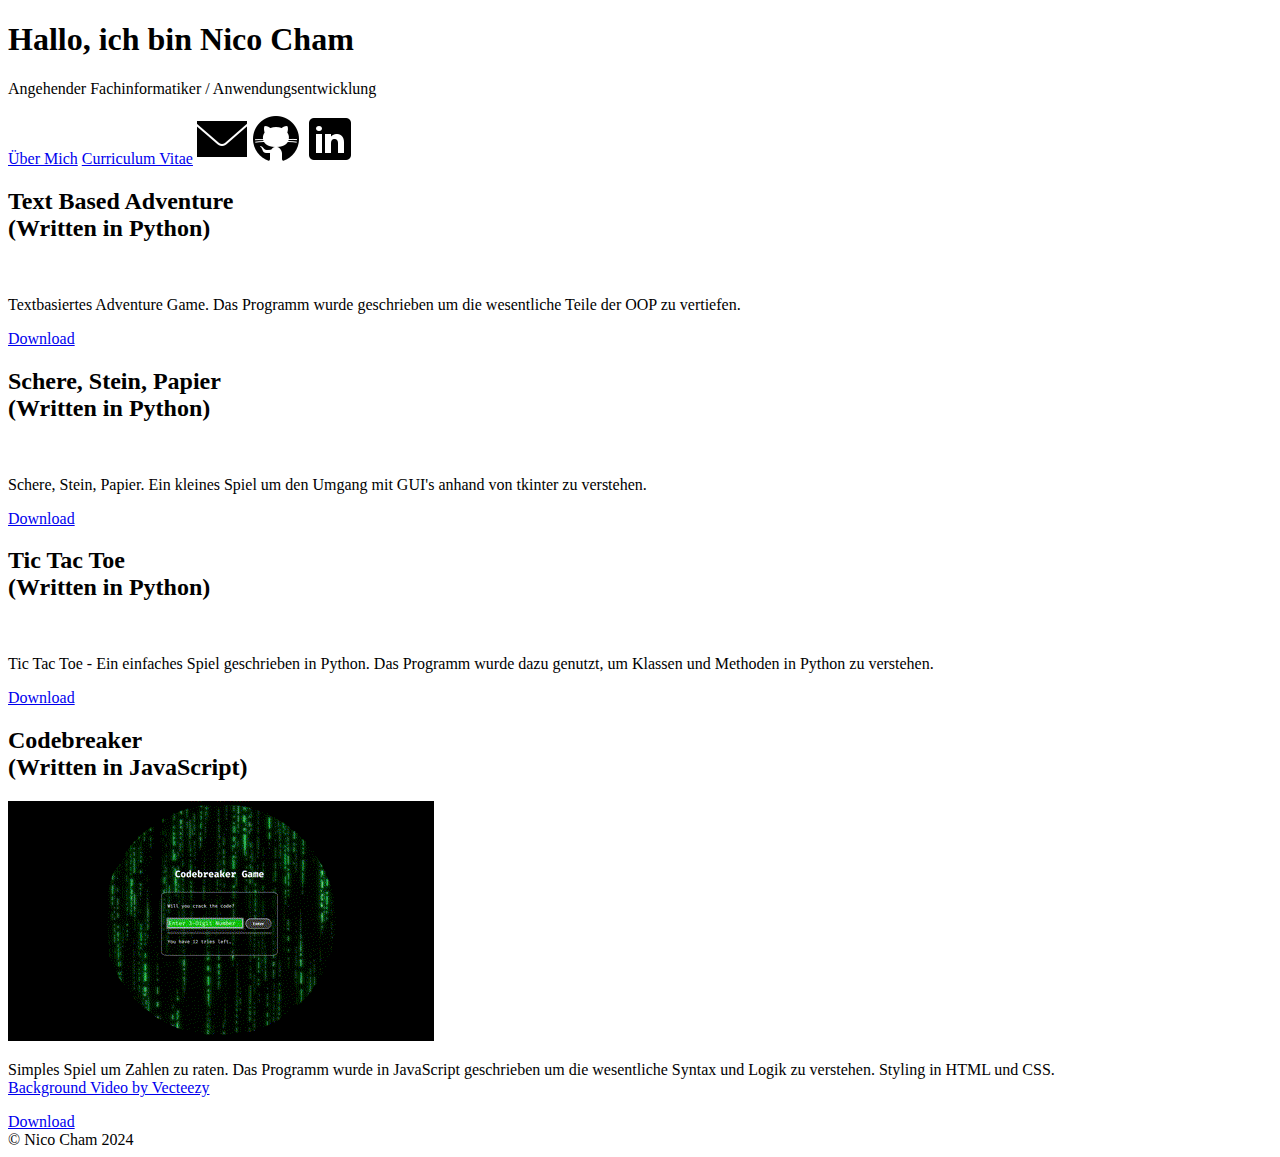
==== index.html @ 1efbc44d "Merge branch 'main' of https://github.com/ChicoNAM/portfolio_chiconam" ====
<!DOCTYPE html>
<html lang="en">
<head>
    <meta charset="UTF-8">
    <meta name="viewport" content="width=device-width, initial-scale=1.0">
    <link rel="preconnect" href="https://fonts.googleapis.com">
    <link rel="preconnect" href="https://fonts.gstatic.com" crossorigin>
    <link href="https://fonts.googleapis.com/css2?family=Nunito+Sans:ital,opsz,wght@0,6..12,200..1000;1,6..12,200..1000&display=swap" rel="stylesheet">
    <link rel="stylesheet" href="/portfolio_cham/css/style.css">
    <!-- for github css link <link rel="stylesheet" href="/portfolio_cham/css/style.css">  -->
    <title>Nico Cham Portfolio</title>
</head>
<body>
    <div class="container">
        <header class="header">
            <div class="intro">
                <h1 class="name">Hallo, ich bin Nico Cham</h1>
                <p class="tagline">Angehender Fachinformatiker / Anwendungsentwicklung</p>
            </div>
                <nav class="nav">
                    <a href="./public/about.html" class="nav-link">Über Mich</a>
                    <a href="./public/cv.html" class="nav-link">Curriculum Vitae</a>
                    <a href="mailto:dev@nicocham.de" class="nav-link"><img src="./assets/images/mail.png" alt="link zur mail" class="contact_img"/></a>
                    <a href="https://github.com/ChicoNAM" class="nav-link"><img src="./assets/images/github.png" alt="github icon" class="contact_img"></a>
                    <a href="https://www.linkedin.com/in/nico-cham/" class="nav-link"><img src="./assets/images/linkedin.png" alt="linkedin icon" class="contact_img"></a>
                </nav>
        </header>

    <main class="main-content">
        <div class="card-container">
            <article class="card">
                <h2 class="card-title">Text Based Adventure <br>(Written in Python)</h2>
                    <div class="image-wrapper">
                        <img src="./assets/images/textbased_rpg.gif" alt="" class="card-image" />
                    </div>
                <p class="card-description">Textbasiertes Adventure Game. Das Programm wurde geschrieben um die wesentliche Teile der OOP zu vertiefen.</p>
                <a href="https://github.com/ChicoNAM/The-Nameless-Watchman---A-Text-Based-Adventure/archive/refs/heads/main.zip" class="card-button">Download</a>
            </article>
            <article class="card">
                <h2 class="card-title">Schere, Stein, Papier<br>(Written in Python)</h2>
                    <div class="image-wrapper">
                        <img src="./assets/images/roshambeau.gif" alt="" class="card-image" />
                    </div>
                <p class="card-description">Schere, Stein, Papier. Ein kleines Spiel um den Umgang mit GUI's anhand von tkinter zu verstehen.</p>
                <a href="https://github.com/ChicoNAM/Schere-Stein-Papier/archive/refs/heads/main.zip" class="card-button">Download</a>
            </article>
            <article class="card">
                <h2 class="card-title">Tic Tac Toe <br>(Written in Python)</h2>
                    <div class="image-wrapper">
                        <img src="./assets/images/tictactoe.gif" alt="" class="card-image" />
                    </div>
                <p class="card-description">Tic Tac Toe - Ein einfaches Spiel geschrieben in Python. Das Programm wurde dazu genutzt, um Klassen und Methoden in Python zu verstehen.</p>
                <a href="https://github.com/ChicoNAM/Tic-Tac-Toe/archive/refs/heads/main.zip" class="card-button">Download</a>
            </article>
        </div>
        <div class="card-container-second">
            <article class="card">
                <h2 class="card-title">Codebreaker<br>(Written in JavaScript)</h2>
                    <div class="image-wrapper">
                        <img src="./assets/images/codebreaker.gif" alt="" class="card-image" />
                    </div>
                <p class="card-description">Simples Spiel um Zahlen zu raten. Das Programm wurde in JavaScript geschrieben um die wesentliche Syntax und Logik zu verstehen.
                    Styling in HTML und CSS. <br>
                    <a href="https://www.vecteezy.com/free-videos/animated-background">Background Video by Vecteezy</a>
                </p>
                <a href="https://github.com/ChicoNAM/The-Nameless-Watchman---A-Text-Based-Adventure/archive/refs/heads/main.zip" class="card-button">Download</a>
            </article>
            <article class="card">
            </article>
            <article class="card">
            </article>
        </div>
    </main>
    <footer class="footer">© Nico Cham 2024</footer>
</body>
</html>
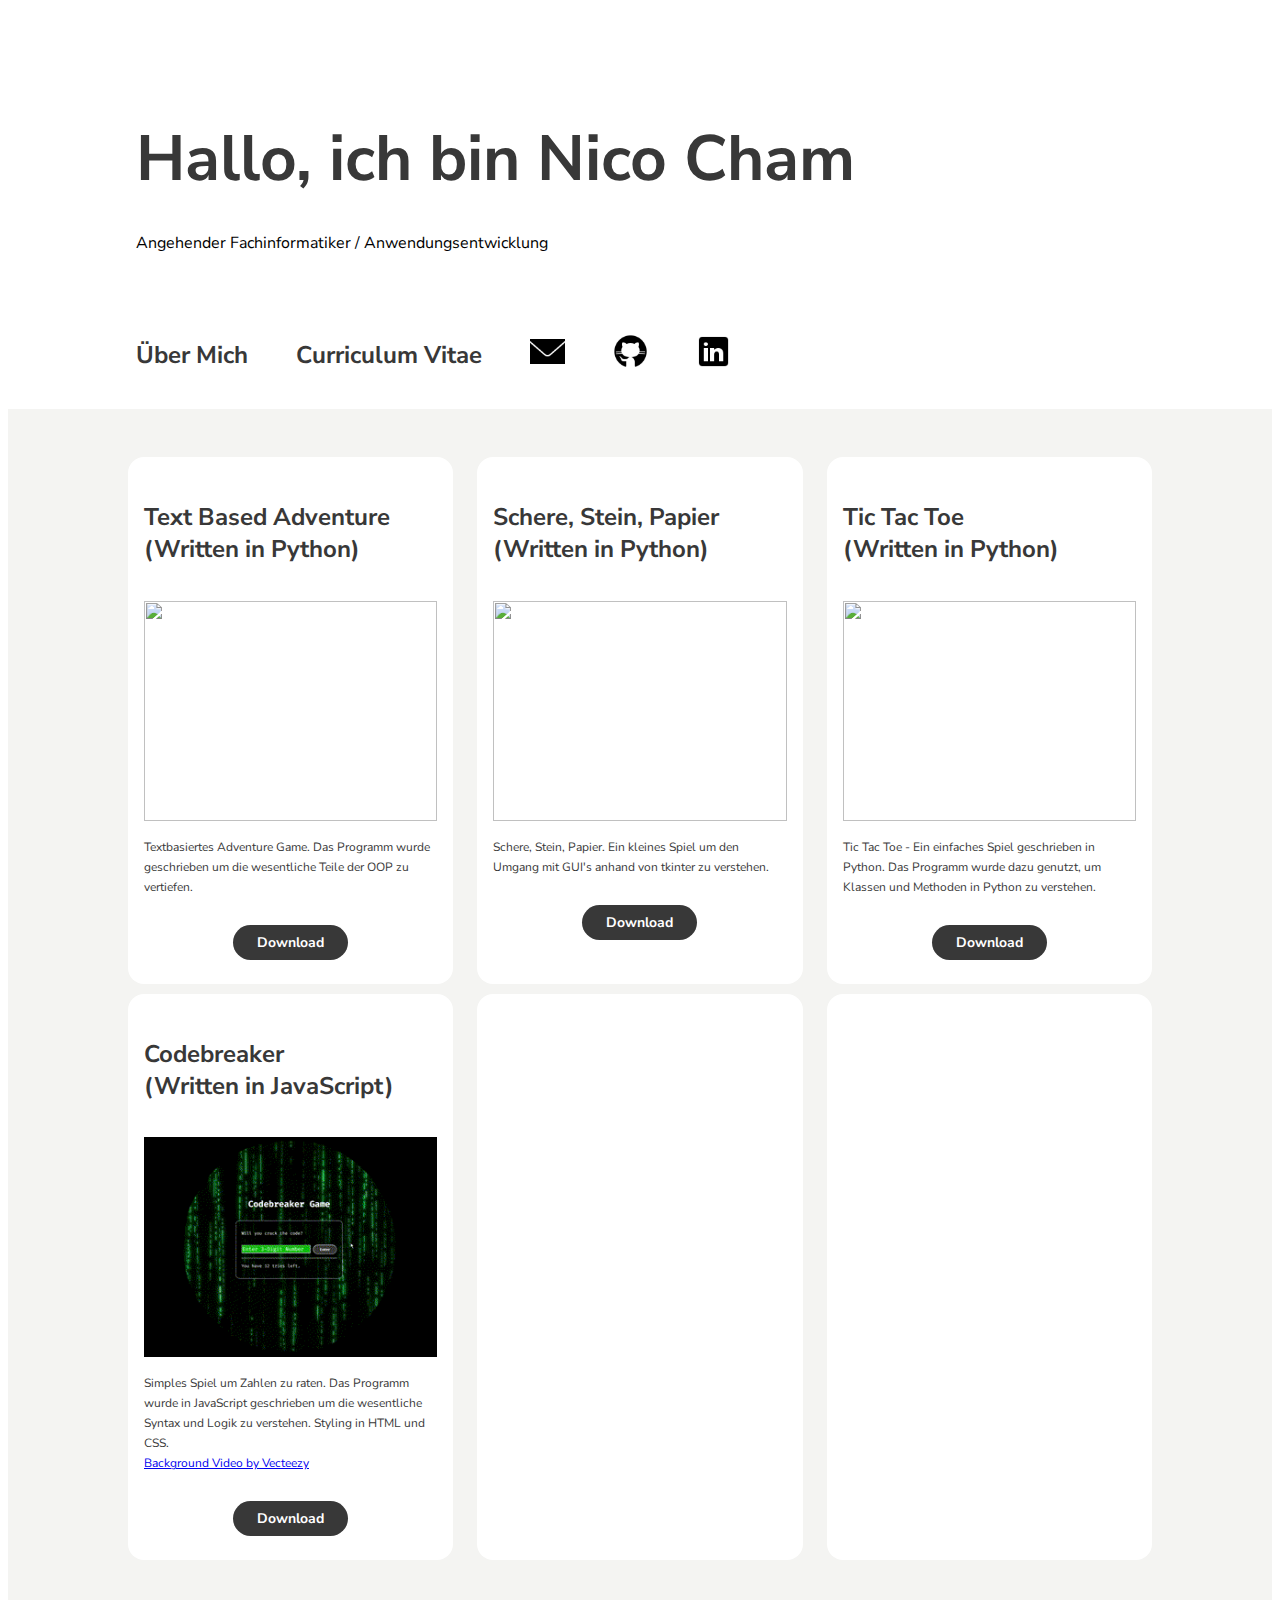
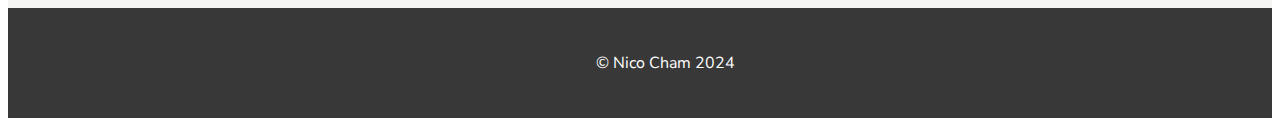
==== commit 707b1f2a: "Update index.html" ====
--- a/index.html
+++ b/index.html
@@ -6,8 +6,7 @@
     <link rel="preconnect" href="https://fonts.googleapis.com">
     <link rel="preconnect" href="https://fonts.gstatic.com" crossorigin>
     <link href="https://fonts.googleapis.com/css2?family=Nunito+Sans:ital,opsz,wght@0,6..12,200..1000;1,6..12,200..1000&display=swap" rel="stylesheet">
-    <link rel="stylesheet" href="/portfolio_cham/css/style.css">
-    <!-- for github css link <link rel="stylesheet" href="/portfolio_cham/css/style.css">  -->
+    <link rel="stylesheet" type="text/css" href="https://ChicoNAM.github.io/portfolio_chiconam/css/style.css">
     <title>Nico Cham Portfolio</title>
 </head>
 <body>
@@ -63,7 +62,7 @@
                     Styling in HTML und CSS. <br>
                     <a href="https://www.vecteezy.com/free-videos/animated-background">Background Video by Vecteezy</a>
                 </p>
-                <a href="https://github.com/ChicoNAM/The-Nameless-Watchman---A-Text-Based-Adventure/archive/refs/heads/main.zip" class="card-button">Download</a>
+                <a href="https://github.com/ChicoNAM/CodeBreaker/archive/refs/heads/main.zip" class="card-button">Download</a>
             </article>
             <article class="card">
             </article>
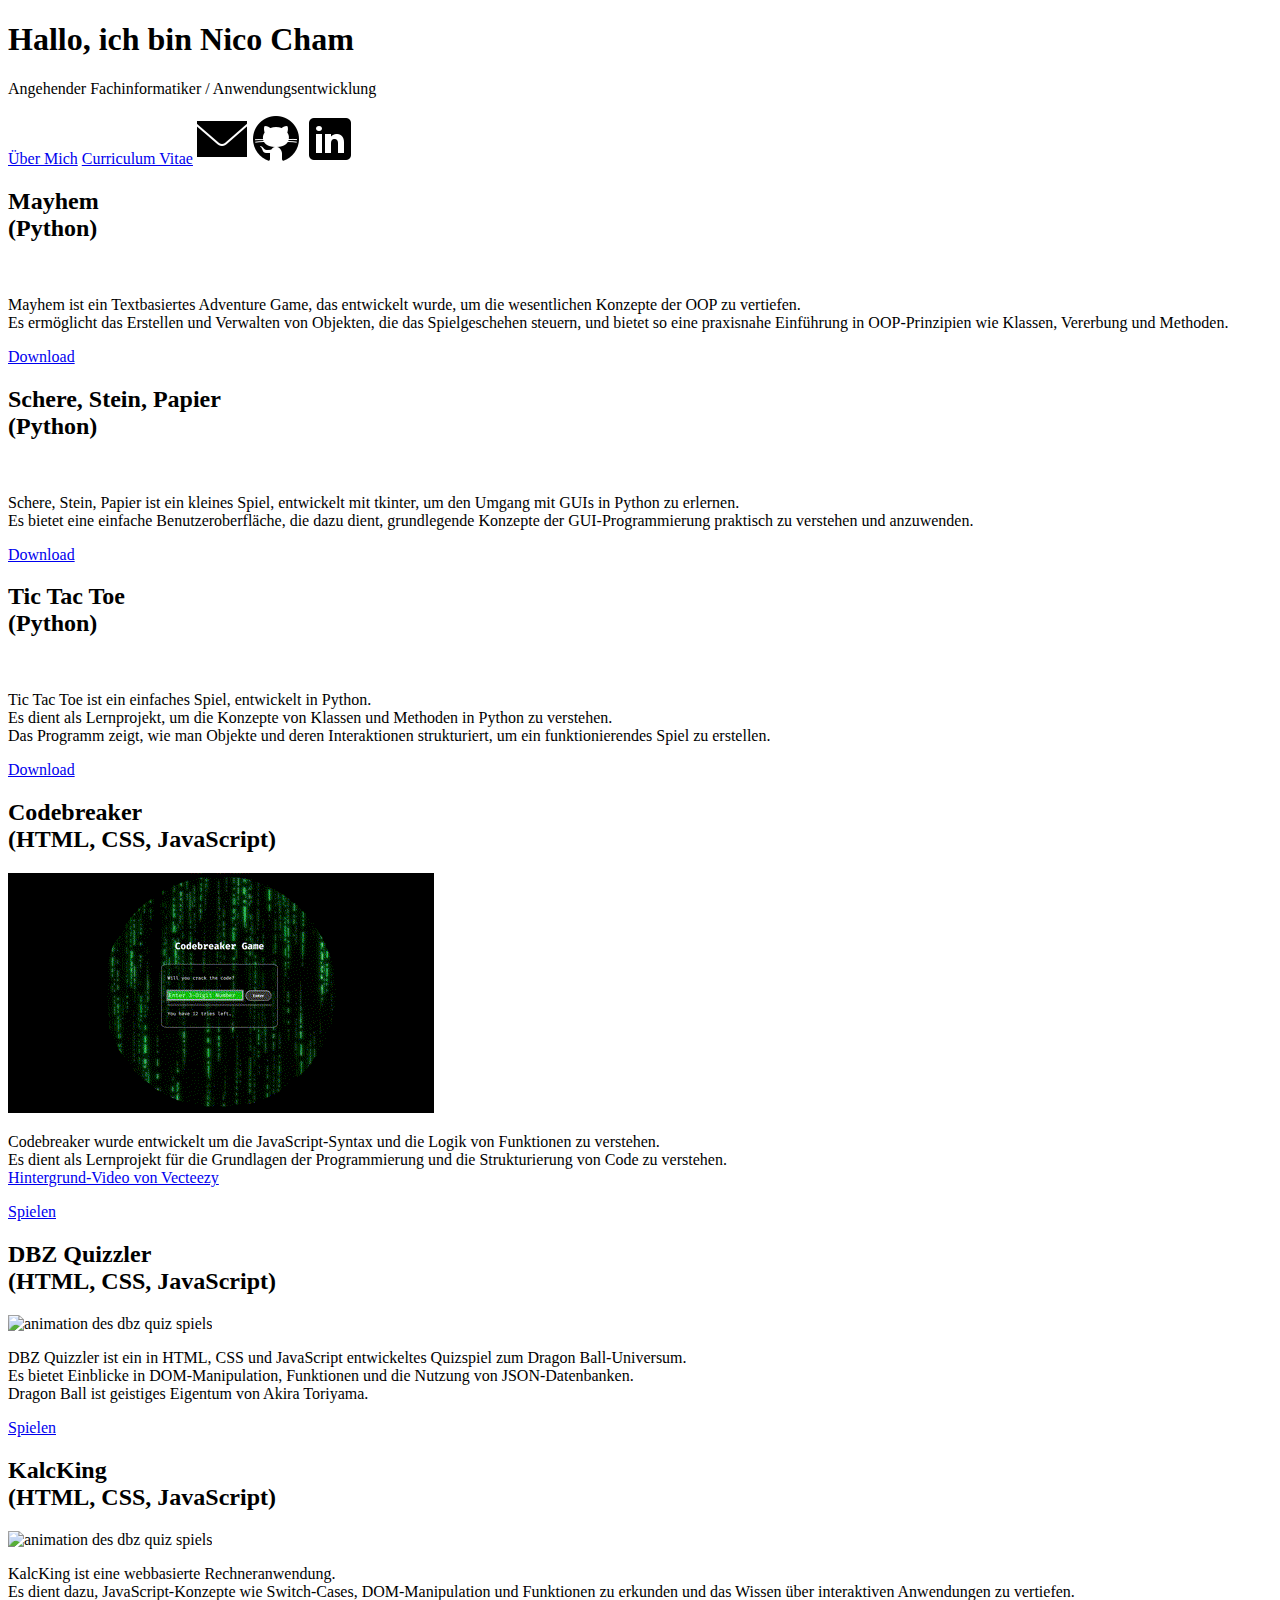
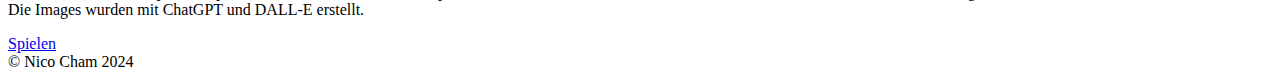
==== commit c50f93f8: "- update new content" ====
--- a/index.html
+++ b/index.html
@@ -6,7 +6,7 @@
     <link rel="preconnect" href="https://fonts.googleapis.com">
     <link rel="preconnect" href="https://fonts.gstatic.com" crossorigin>
     <link href="https://fonts.googleapis.com/css2?family=Nunito+Sans:ital,opsz,wght@0,6..12,200..1000;1,6..12,200..1000&display=swap" rel="stylesheet">
-    <link rel="stylesheet" type="text/css" href="https://ChicoNAM.github.io/portfolio_chiconam/css/style.css">
+    <link rel="stylesheet" href="https://ChicoNAM.github.io/portfolio_chiconam/css/style.css>
     <title>Nico Cham Portfolio</title>
 </head>
 <body>
@@ -28,45 +28,79 @@
     <main class="main-content">
         <div class="card-container">
             <article class="card">
-                <h2 class="card-title">Text Based Adventure <br>(Written in Python)</h2>
+                <h2 class="card-title">Mayhem<br>(Python)</h2>
                     <div class="image-wrapper">
                         <img src="./assets/images/textbased_rpg.gif" alt="" class="card-image" />
                     </div>
-                <p class="card-description">Textbasiertes Adventure Game. Das Programm wurde geschrieben um die wesentliche Teile der OOP zu vertiefen.</p>
-                <a href="https://github.com/ChicoNAM/The-Nameless-Watchman---A-Text-Based-Adventure/archive/refs/heads/main.zip" class="card-button">Download</a>
-            </article>
+                <p class="card-description">Mayhem ist ein Textbasiertes Adventure Game, das entwickelt wurde, um die wesentlichen Konzepte der OOP zu vertiefen. <br>
+                    Es ermöglicht das Erstellen und Verwalten von Objekten, die das Spielgeschehen steuern, und bietet so eine praxisnahe Einführung in OOP-Prinzipien wie Klassen, Vererbung und Methoden.</p>
+                <div id="id-button-container" class="cl-button-container">
+                    <a href="https://github.com/ChicoNAM/The-Nameless-Watchman---A-Text-Based-Adventure/archive/refs/heads/main.zip" class="card-button">Download</a>
+                </div>
+            </article> 
             <article class="card">
-                <h2 class="card-title">Schere, Stein, Papier<br>(Written in Python)</h2>
+                <h2 class="card-title">Schere, Stein, Papier<br>(Python)</h2>
                     <div class="image-wrapper">
                         <img src="./assets/images/roshambeau.gif" alt="" class="card-image" />
                     </div>
-                <p class="card-description">Schere, Stein, Papier. Ein kleines Spiel um den Umgang mit GUI's anhand von tkinter zu verstehen.</p>
-                <a href="https://github.com/ChicoNAM/Schere-Stein-Papier/archive/refs/heads/main.zip" class="card-button">Download</a>
+                <p class="card-description">Schere, Stein, Papier ist ein kleines Spiel, entwickelt mit tkinter, um den Umgang mit GUIs in Python zu erlernen. <br>
+                    Es bietet eine einfache Benutzeroberfläche, die dazu dient, grundlegende Konzepte der GUI-Programmierung praktisch zu verstehen und anzuwenden.</p>
+                    <div id="id-button-container" class="cl-button-container">
+                        <a href="https://github.com/ChicoNAM/Schere-Stein-Papier/archive/refs/heads/main.zip" class="card-button">Download</a>
+                    </div>
             </article>
             <article class="card">
-                <h2 class="card-title">Tic Tac Toe <br>(Written in Python)</h2>
+                <h2 class="card-title">Tic Tac Toe <br>(Python)</h2>
                     <div class="image-wrapper">
                         <img src="./assets/images/tictactoe.gif" alt="" class="card-image" />
                     </div>
-                <p class="card-description">Tic Tac Toe - Ein einfaches Spiel geschrieben in Python. Das Programm wurde dazu genutzt, um Klassen und Methoden in Python zu verstehen.</p>
-                <a href="https://github.com/ChicoNAM/Tic-Tac-Toe/archive/refs/heads/main.zip" class="card-button">Download</a>
+                <p class="card-description">Tic Tac Toe ist ein einfaches Spiel, entwickelt in Python.<br>
+                    Es dient als Lernprojekt, um die Konzepte von Klassen und Methoden in Python zu verstehen.<br>
+                    Das Programm zeigt, wie man Objekte und deren Interaktionen strukturiert, um ein funktionierendes Spiel zu erstellen.</p>
+                    <div id="id-button-container" class="cl-button-container">
+                        <a href="https://github.com/ChicoNAM/Tic-Tac-Toe/archive/refs/heads/main.zip" class="card-button">Download</a>
+                    </div>
             </article>
         </div>
         <div class="card-container-second">
             <article class="card">
-                <h2 class="card-title">Codebreaker<br>(Written in JavaScript)</h2>
+                <h2 class="card-title">Codebreaker<br>(HTML, CSS, JavaScript)</h2>
                     <div class="image-wrapper">
-                        <img src="./assets/images/codebreaker.gif" alt="" class="card-image" />
+                        <img src="./assets/images/codebreaker.gif" alt="animaton des codebreaker spiels" class="card-image" />
                     </div>
-                <p class="card-description">Simples Spiel um Zahlen zu raten. Das Programm wurde in JavaScript geschrieben um die wesentliche Syntax und Logik zu verstehen.
-                    Styling in HTML und CSS. <br>
-                    <a href="https://www.vecteezy.com/free-videos/animated-background">Background Video by Vecteezy</a>
+                <p class="card-description">Codebreaker wurde entwickelt um die JavaScript-Syntax und die Logik von Funktionen zu verstehen.<br>
+                    Es dient als Lernprojekt für die Grundlagen der Programmierung und die Strukturierung von Code zu verstehen.<br>
+                    <a href="https://www.vecteezy.com/free-videos/animated-background">Hintergrund-Video von Vecteezy</a>
                 </p>
-                <a href="https://github.com/ChicoNAM/CodeBreaker/archive/refs/heads/main.zip" class="card-button">Download</a>
+                <div id="id-button-container" class="cl-button-container">
+                <a href="https://nicocham.de/codebreaker/index.html" class="card-button">Spielen</a>
+                </div>
             </article>
             <article class="card">
+                <h2 class="card-title">DBZ Quizzler<br>(HTML, CSS, JavaScript)</h2>
+                    <div class="image-wrapper">
+                        <img src="./assets/images/dbz_quiz.gif" alt="animation des dbz quiz spiels" class="card-image" />
+                    </div>
+                <p class="card-description">DBZ Quizzler ist ein in HTML, CSS und JavaScript entwickeltes Quizspiel zum Dragon Ball-Universum.<br>
+                    Es bietet Einblicke in DOM-Manipulation, Funktionen und die Nutzung von JSON-Datenbanken.<br> 
+                    Dragon Ball ist geistiges Eigentum von Akira Toriyama.
+                </p>
+                <div id="id-button-container" class="cl-button-container">
+                <a href="https://nicocham.de/dbzquizzler/index.html" class="card-button">Spielen</a>
+                </div>
             </article>
             <article class="card">
+                <h2 class="card-title">KalcKing<br>(HTML, CSS, JavaScript)</h2>
+                    <div class="image-wrapper">
+                        <img src="./assets/images/kalcking.gif" alt="animation des dbz quiz spiels" class="card-image" />
+                    </div>
+                <p class="card-description">KalcKing ist eine webbasierte Rechneranwendung.<br>
+                    Es dient dazu, JavaScript-Konzepte wie Switch-Cases, DOM-Manipulation und Funktionen zu erkunden und das Wissen über interaktiven Anwendungen zu vertiefen.<br>
+                    Die Images wurden mit ChatGPT und DALL-E erstellt.
+                </p>
+                <div id="id-button-container" class="cl-button-container">
+                <a href="https://nicocham.de/kalcking/index.html" class="card-button">Spielen</a>
+                </div>
             </article>
         </div>
     </main>
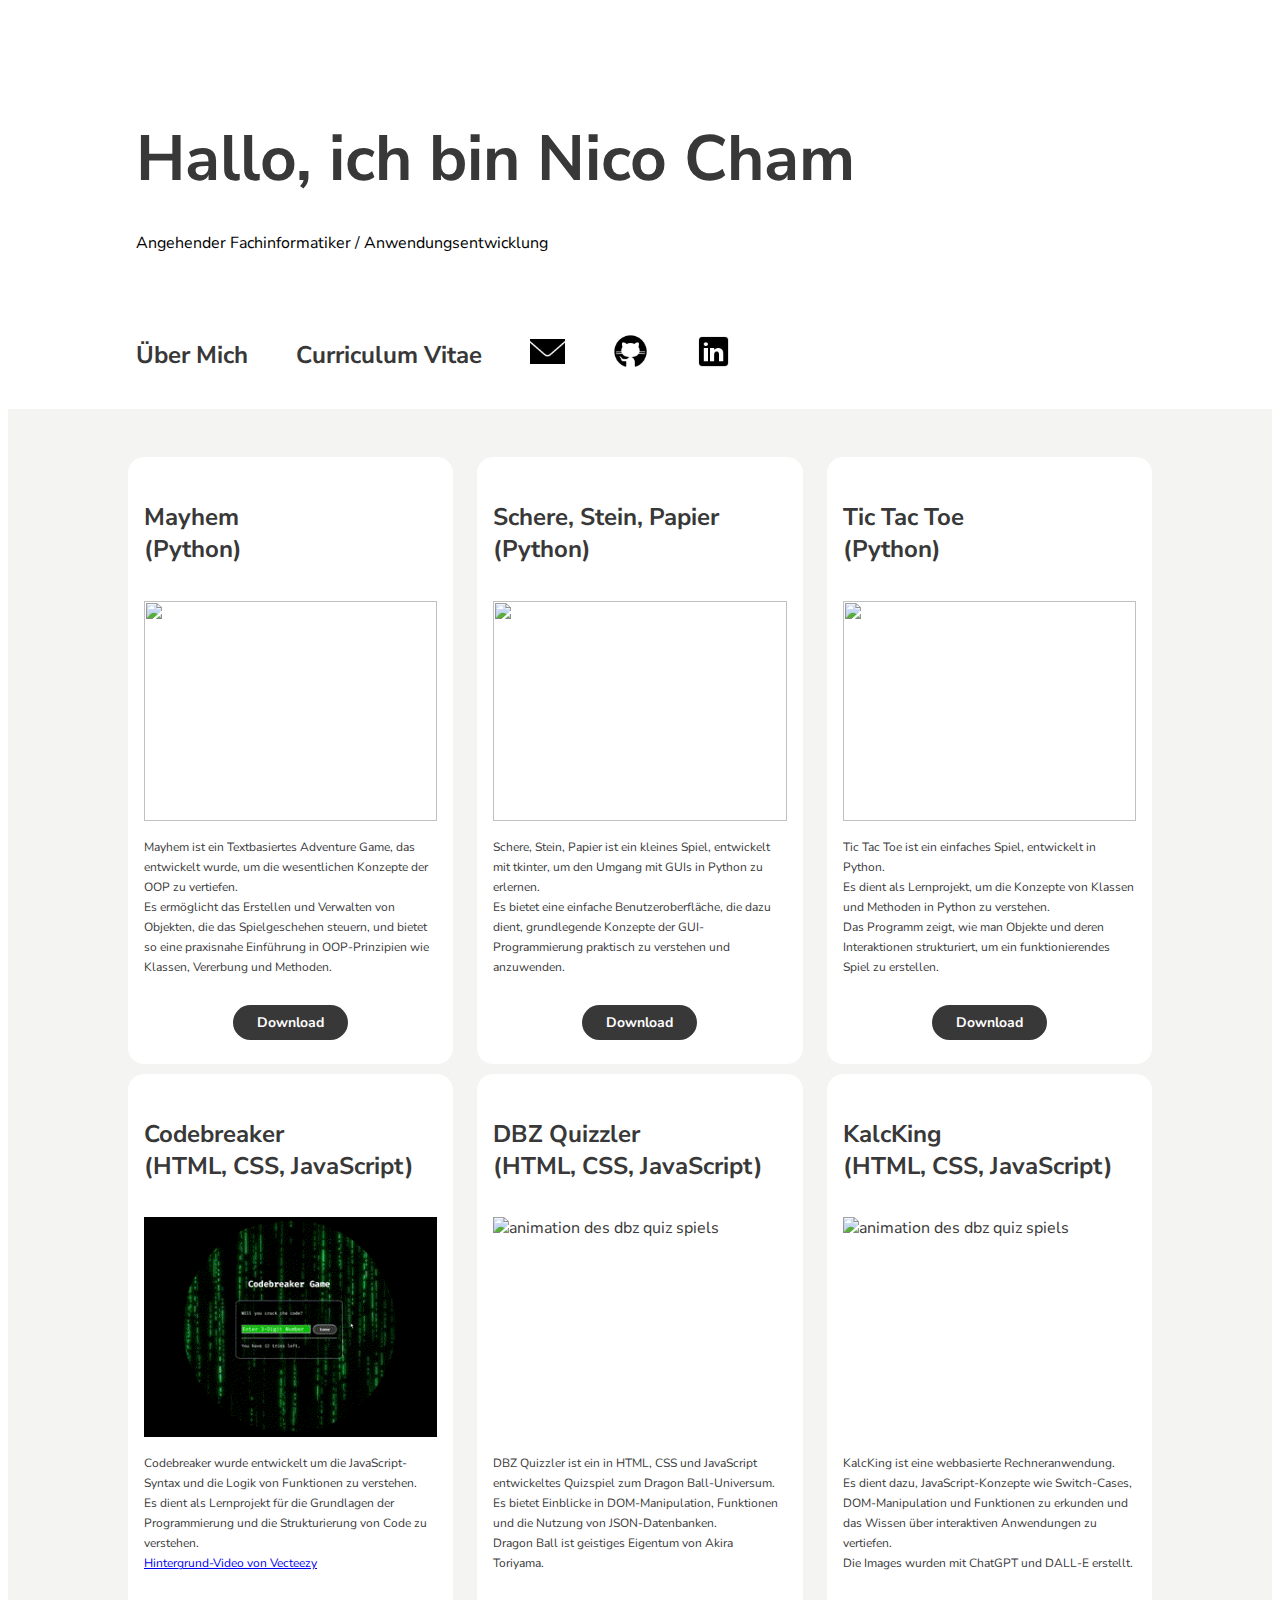
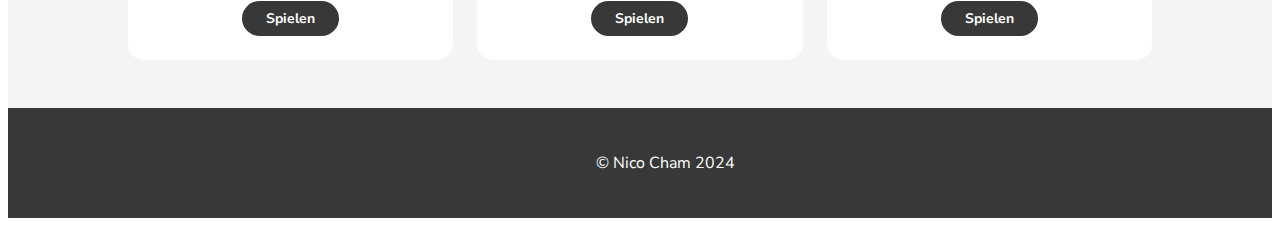
==== commit ca3ada02: "Merge branch 'main' of https://github.com/ChicoNAM/portfolio_chiconam" ====
--- a/index.html
+++ b/index.html
@@ -6,7 +6,7 @@
     <link rel="preconnect" href="https://fonts.googleapis.com">
     <link rel="preconnect" href="https://fonts.gstatic.com" crossorigin>
     <link href="https://fonts.googleapis.com/css2?family=Nunito+Sans:ital,opsz,wght@0,6..12,200..1000;1,6..12,200..1000&display=swap" rel="stylesheet">
-    <link rel="stylesheet" href="https://ChicoNAM.github.io/portfolio_chiconam/css/style.css>
+    <link rel="stylesheet" type="text/css" href="https://ChicoNAM.github.io/portfolio_chiconam/css/style.css">
     <title>Nico Cham Portfolio</title>
 </head>
 <body>
